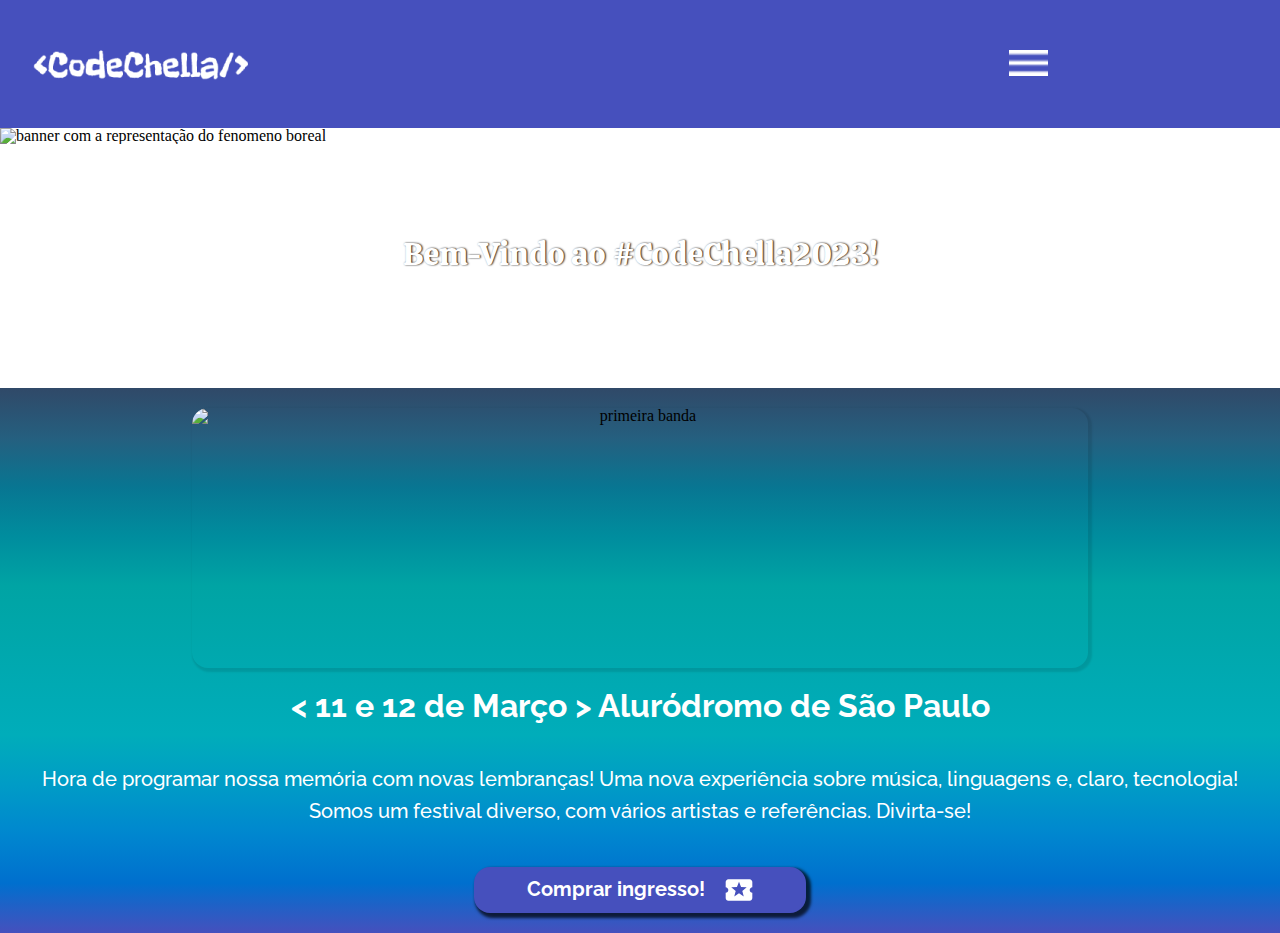
==== index.html @ ff34c848 "Challenge Front-End 7" ====
<!DOCTYPE html>
<html lang="pt-br">
<head>
   <meta charset="UTF-8">
   <meta http-equiv="X-UA-Compatible" content="IE=edge">
   <meta name="viewport" content="width=device-width, initial-scale=1.0">
   <link rel="stylesheet" href="/assents/css/reset.css">
   <link rel="stylesheet" href="/assents/css/styles.css">
   <link rel="preconnect" href="https://fonts.googleapis.com">
   <link rel="preconnect" href="https://fonts.gstatic.com" crossorigin>
   <link href="https://fonts.googleapis.com/css2?family=Calistoga&display=swap" rel="stylesheet">
   <link rel="preconnect" href="https://fonts.googleapis.com">
   <link rel="preconnect" href="https://fonts.gstatic.com" crossorigin>
   <link href="https://fonts.googleapis.com/css2?family=Raleway:wght@300;500;700&display=swap" rel="stylesheet">
   <title>CodeChella</title>
</head>
<body>
   <header class="cabecalho">
        <div class="container">
         <img src="/assents/img/Logo1 1.png" alt="Logo CodeChella" class="container__imagem">
            <input type="checkbox" id="menu" class="container__botao">
            <label for="menu" class="container__rotulo">
                <span class="cabecalho__menu-hamburguer container__imagem"></span>
            </label>
            <ul class="lista-menu">
                <li class="lista-menu__item">
                    <a href="#" class="lista-menu__link">A experiência</a>
                </li>
                <li class="lista-menu__item">
                    <a href="#" class="lista-menu__link">Mapa de setores</a>
                </li>
                <li class="lista-menu__item">
                    <a href="#" class="lista-menu__link">Informações</a>
                </li>
                <li class="lista-menu__item">
                    <a href="#" class="lista-menu__link">Ingresso</a>
                </li>
            </ul>
        </div>
   </header>
   <div class="banner">
      <img src="/assents/img/banner-boreal.jfif" alt="banner com a representação do fenomeno boreal" class="banner__boreal">
      <h1 class="banner__chamada">Bem-Vindo ao #CodeChella2023!</h1>
   </div>
   <div class="corpo">
        <section class="datas">
            <img src="/assents/img/primeira-banda.jfif" alt="primeira banda" class="primeira__banda">
            <h2 class="datas__evento">&lt 11 e 12 de Março &gt Aluródromo de São Paulo</h2>
            <p class="chamada__ingresso">Hora de programar nossa memória com novas lembranças! Uma nova experiência sobre música, 
                linguagens e, claro, tecnologia! Somos um festival diverso, com vários artistas e 
                referências. Divirta-se!
            </p>
            <div class="botao__ingresso">
                <a href="#" class="link__ingresso">Comprar ingresso!<img src="/assents/img/local_activity.svg" class="img__ingresso"></a>
            </div>
        </section>
   </div>
   
</body>
</html>
---- assents/css/styles.css ----
@import url("/assents/css/cabecalho.css");
@import url("/assents/css/banner.css");
@import url("/assents/css/datas.css");

:root{
   --roxo-boreal: #4650BD;
   --cor-texto: #FFFFFF;
   --fonte-titulo:'Calistoga';
   --fonte-corpo: 'Raleway';
   --hover-botao: #606ADA;
}

body{
   display: flex;
   flex-direction: column;
   width: 90vw;
}
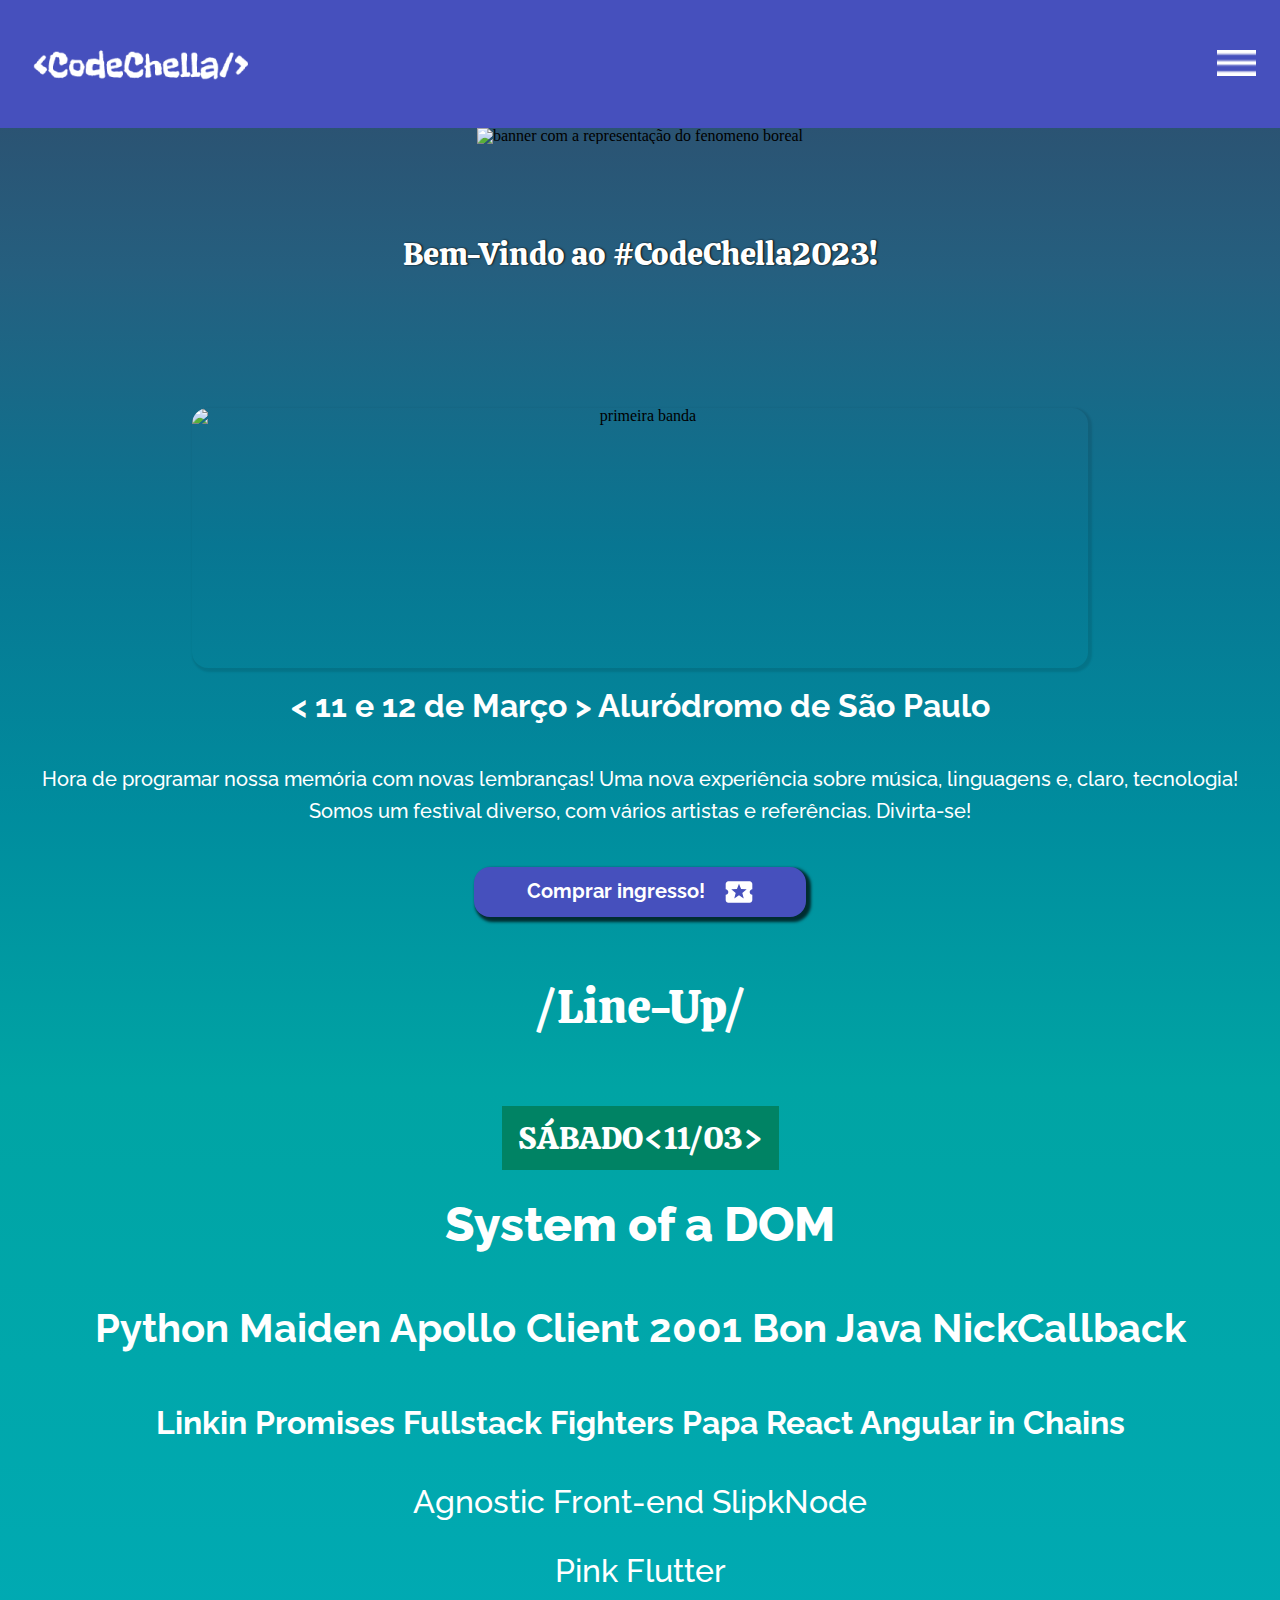
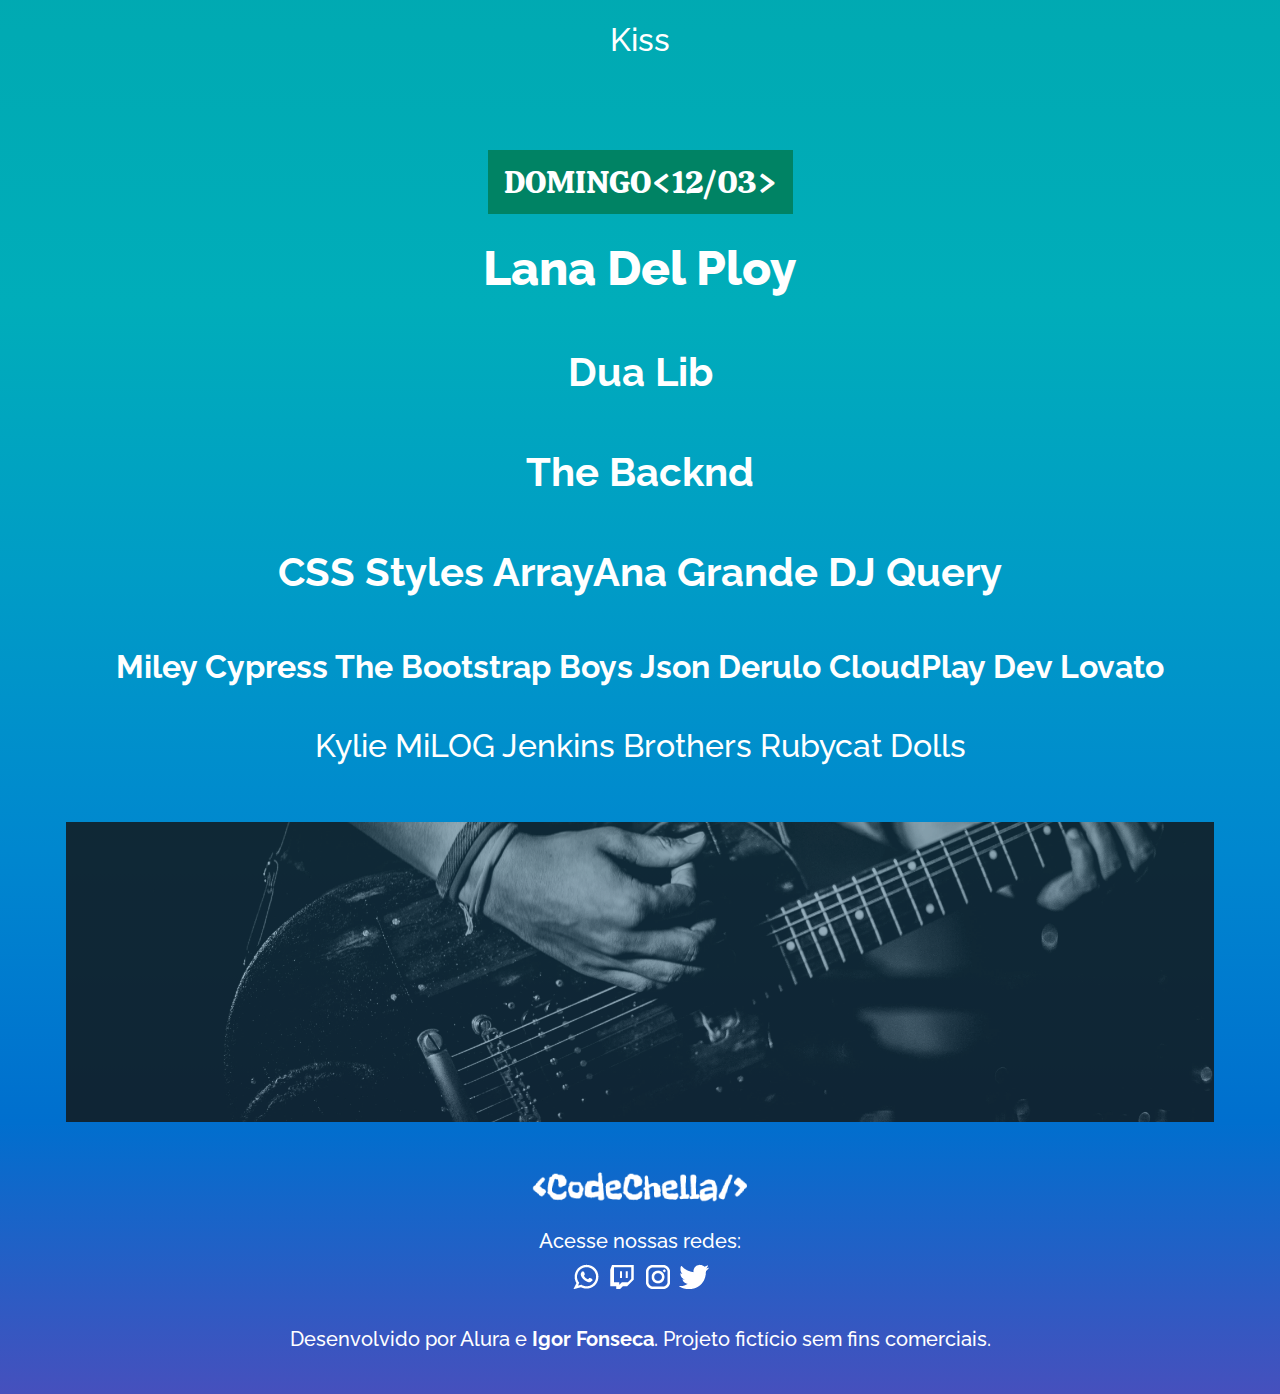
==== commit 90876944: "pagína principal mobile completa" ====
--- a/index.html
+++ b/index.html
@@ -42,7 +42,6 @@
       <img src="/assents/img/banner-boreal.jfif" alt="banner com a representação do fenomeno boreal" class="banner__boreal">
       <h1 class="banner__chamada">Bem-Vindo ao #CodeChella2023!</h1>
    </div>
-   <div class="corpo">
         <section class="datas">
             <img src="/assents/img/primeira-banda.jfif" alt="primeira banda" class="primeira__banda">
             <h2 class="datas__evento">&lt 11 e 12 de Março &gt Aluródromo de São Paulo</h2>
@@ -53,8 +52,60 @@
             <div class="botao__ingresso">
                 <a href="#" class="link__ingresso">Comprar ingresso!<img src="/assents/img/local_activity.svg" class="img__ingresso"></a>
             </div>
+            <div class="lineup">
+                <h2 class="lineup-datas">/Line-Up/</h2>
+                <h3 class="lineup-dia">sábado<11/03></h3>
+                <p class="lineup-banda-princpal">System of a DOM</p>
+                    <p class="lineup-bandas-secundarias">Python Maiden
+                    Apollo Client 2001
+                    Bon Java
+                    NickCallback
+                </P>
+                <p class="lineup-bandas-terceiras">Linkin Promises
+                    Fullstack Fighters
+                    Papa React
+                    Angular in Chains
+                </p>
+                <p class="lineup-bandas-quartas">Agnostic Front-end
+                    SlipkNode</p>
+                <p class="lineup-bandas-quartas">Pink Flutter</p>
+                <p class="lineup-bandas-quartas">Kiss</p>
+                <h3 class="lineup-dia">domingo<12/03></h3>
+                <p class="lineup-banda-princpal">Lana Del Ploy</p>
+                <p class="lineup-bandas-secundarias">Dua Lib</p>
+                <p class="lineup-bandas-secundarias">The Backnd</p>
+                <p class="lineup-bandas-secundarias">CSS Styles
+                    ArrayAna Grande
+                    DJ Query
+                </P>
+                <p class="lineup-bandas-terceiras">Miley Cypress
+                    The Bootstrap Boys
+                    Json Derulo
+                    CloudPlay
+                    Dev Lovato
+                </p>
+                <p class="lineup-bandas-quartas">Kylie MiLOG
+                    Jenkins Brothers
+                    Rubycat Dolls
+                </p>
+                <img src="/assents/img/banner_footer.jfif" alt="Musico tacando guitarra" class="imagem-footer">
+            </div>
         </section>
-   </div>
+        <footer class="rodape">
+            <div class="rodape__rede-socias">
+                <img src="/assents/img/Logo1 1.png" alt="Logo do evento" class="rodpe__logo">
+                <p class="rodape__chamada-redes">Acesse nossas redes:</p>
+                <div class="rodape__redes-logos">
+                    <a href="#" class="link__redes"><img class="rodape__img-redes" src="/assents/img/whasapp.png" alt="contato via whatsapp"></a>
+                    <a href="#" class="link__redes"><img class="rodape__img-redes" src="/assents/img/twitch.png" alt="contato via twitch"></a>
+                    <a href="#" class="link__redes"><img class="rodape__img-redes" src="/assents/img/intagram.png" alt="contato via instagram"></a>
+                    <a href="#" class="link__redes"><img class="rodape__img-redes" src="/assents/img/twitter.png" alt="contato via twitter"></a>
+                </div>
+                <div class="rodape__agradecimentos">
+                    <p class="rodape__desevolvido">Desenvolvido por Alura e <a href="#" class="link__desnvolvedor">Igor Fonseca</a>. Projeto fictício sem fins comerciais.</p>
+                </div>
+            </div>
+            </footer>
    
 </body>
 </html>--- a/assents/css/styles.css
+++ b/assents/css/styles.css
@@ -1,6 +1,7 @@
 @import url("/assents/css/cabecalho.css");
 @import url("/assents/css/banner.css");
 @import url("/assents/css/datas.css");
+@import url("/assents/css/footer.css");
 
 :root{
    --roxo-boreal: #4650BD;
@@ -8,10 +9,15 @@
    --fonte-titulo:'Calistoga';
    --fonte-corpo: 'Raleway';
    --hover-botao: #606ADA;
+   --verde-escuro: #008364;
+
 }
 
 body{
    display: flex;
    flex-direction: column;
-   width: 90vw;
+   text-align: center;
+   background-image: linear-gradient(to bottom, #304968, #255f7f, #087692, #008d9e, #00a4a4, #00a7ab, #00aab3, #00adba, #009cc6, #0087cf, #006fce, #4650bd);
+   width: 100%;
+   /*width: 90vw;*/ /*não é recomendado colocar width para body*/
 }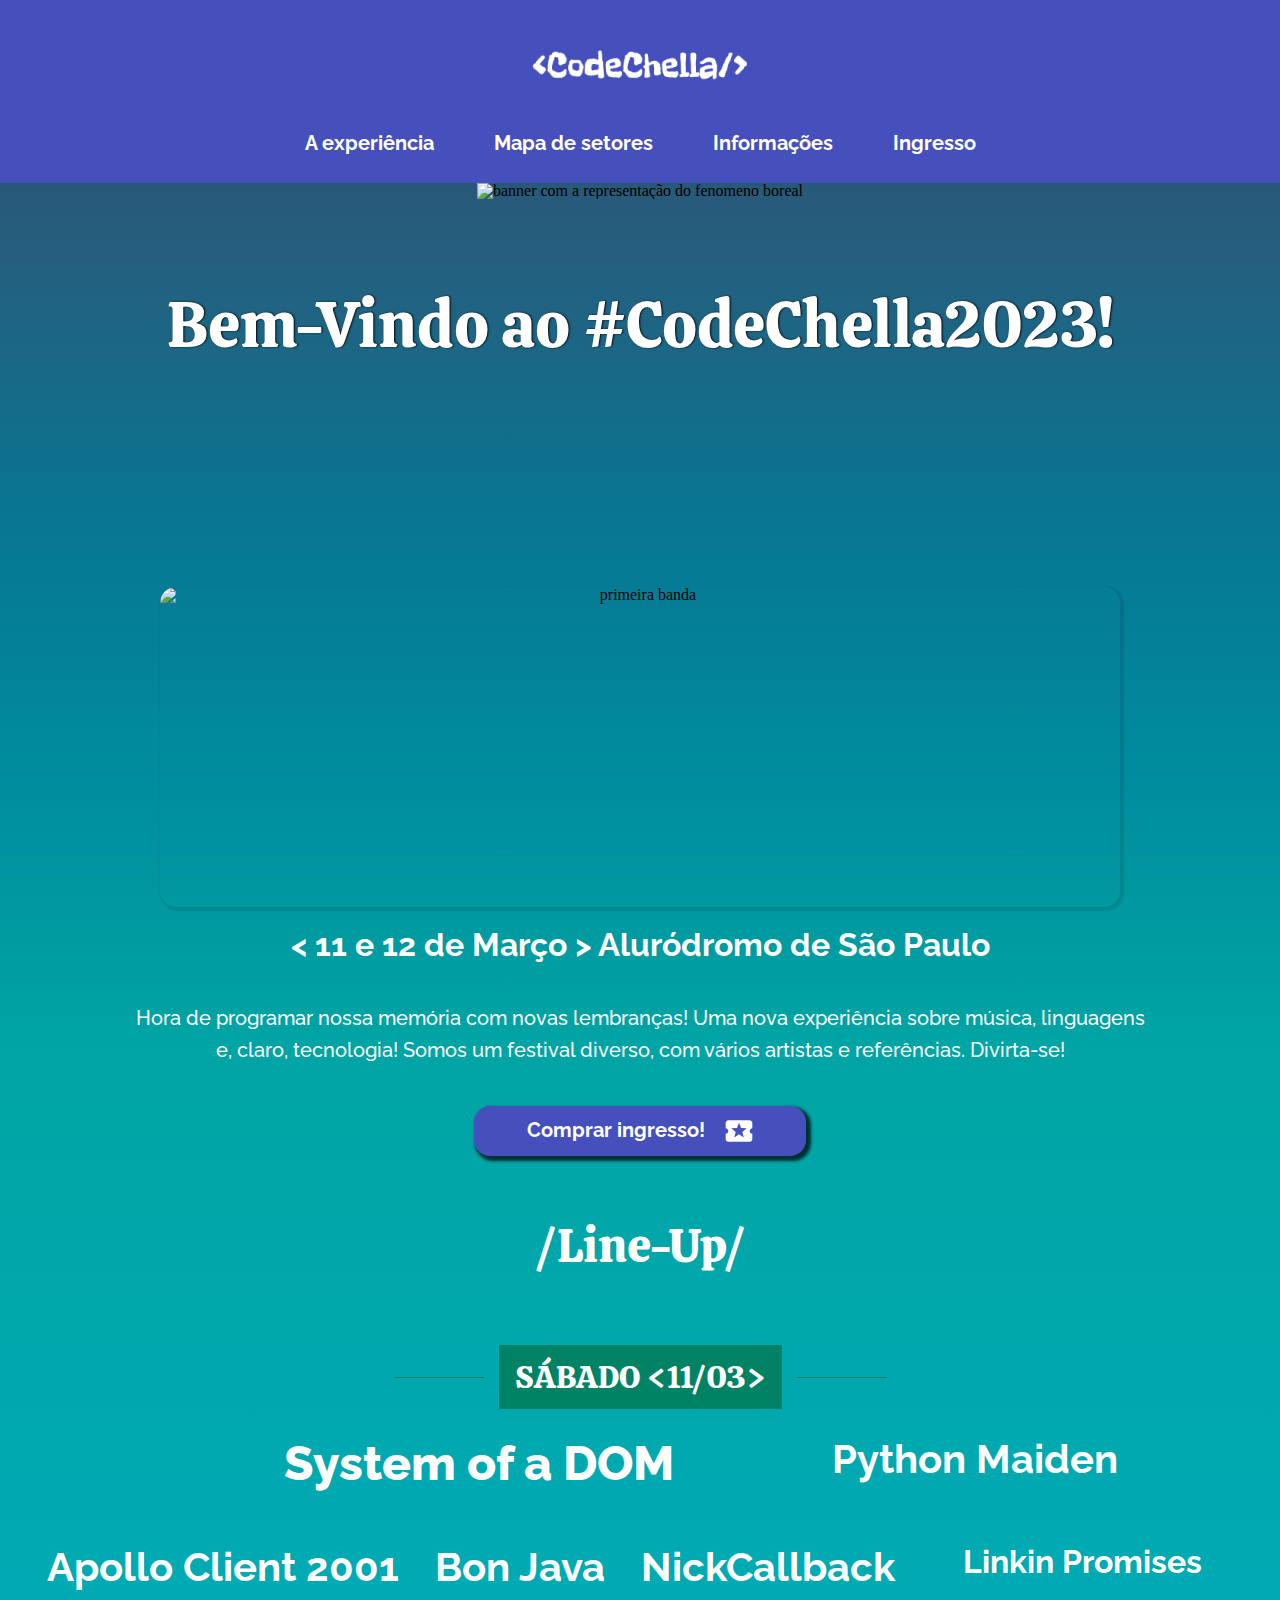
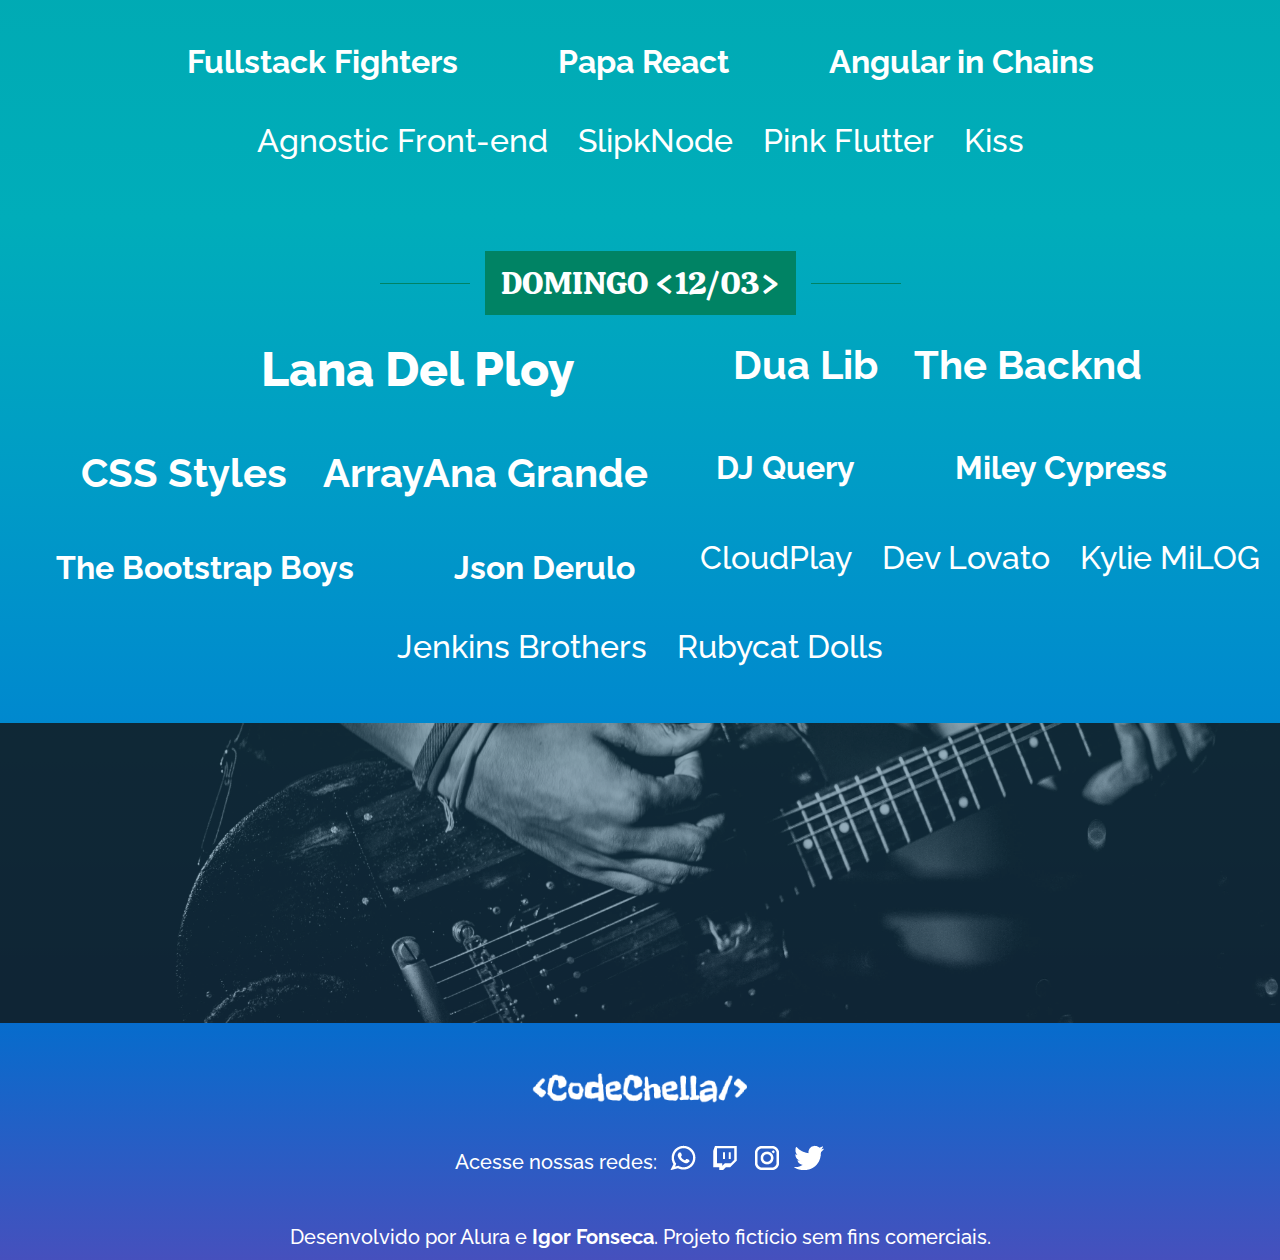
==== commit 1d2a5692: "pagína principal tablet feita" ====
--- a/index.html
+++ b/index.html
@@ -37,6 +37,21 @@
                 </li>
             </ul>
         </div>
+               <ul class="lista-menu-tablet-desktop">
+                   <li class="lista-menu__item-TD">
+                       <a href="#" class="lista-menu__link-TD">A experiência</a>
+                   </li>
+                   <li class="lista-menu__item-TD">
+                       <a href="#" class="lista-menu__link-TD">Mapa de setores</a>
+                   </li>
+                   <li class="lista-menu__item-TD">
+                       <a href="#" class="lista-menu__link-TD">Informações</a>
+                   </li>
+                   <li class="lista-menu__item-TD">
+                       <a href="#" class="lista-menu__link-TD">Ingresso</a>
+                   </li>
+               </ul>
+           </div>
    </header>
    <div class="banner">
       <img src="/assents/img/banner-boreal.jfif" alt="banner com a representação do fenomeno boreal" class="banner__boreal">
@@ -54,8 +69,27 @@
             </div>
             <div class="lineup">
                 <h2 class="lineup-datas">/Line-Up/</h2>
-                <h3 class="lineup-dia">sábado<11/03></h3>
-                <p class="lineup-banda-princpal">System of a DOM</p>
+                <div class="linhas">
+                    <span class="linha-esquerda"></span>
+                    <h3 class="lineup-dia">sábado <11/03></h3>
+                    <span class="linha-direita"></span>
+                </div>
+                <ul class="lineup-bandas">
+                    <li class="lineup-banda-princpal principal-TD">System of a DOM</li>
+                    <li class="lineup-bandas-secundarias">Python Maiden</li>
+                    <li class="lineup-bandas-secundarias">Apollo Client 2001</li>
+                    <li class="lineup-bandas-secundarias">Bon Java</li>
+                    <li class="lineup-bandas-secundarias"> NickCallback</li>
+                    <li class="lineup-bandas-terceiras"> Linkin Promises</li>
+                    <li class="lineup-bandas-terceiras"> Fullstack Fighters</li>
+                    <li class="lineup-bandas-terceiras"> Papa React</li>
+                    <li class="lineup-bandas-terceiras"> Angular in Chains</li>
+                    <li class="lineup-bandas-quartas"> Agnostic Front-end</li>
+                    <li class="lineup-bandas-quartas"> SlipkNode</li>
+                    <li class="lineup-bandas-quartas"> Pink Flutter</li>
+                    <li class="lineup-bandas-quartas"> Kiss</li>
+                </ul>
+                <!--<p class="lineup-banda-princpal">System of a DOM</p>
                     <p class="lineup-bandas-secundarias">Python Maiden
                     Apollo Client 2001
                     Bon Java
@@ -69,14 +103,31 @@
                 <p class="lineup-bandas-quartas">Agnostic Front-end
                     SlipkNode</p>
                 <p class="lineup-bandas-quartas">Pink Flutter</p>
-                <p class="lineup-bandas-quartas">Kiss</p>
-                <h3 class="lineup-dia">domingo<12/03></h3>
-                <p class="lineup-banda-princpal">Lana Del Ploy</p>
-                <p class="lineup-bandas-secundarias">Dua Lib</p>
-                <p class="lineup-bandas-secundarias">The Backnd</p>
-                <p class="lineup-bandas-secundarias">CSS Styles
-                    ArrayAna Grande
-                    DJ Query
+                <p class="lineup-bandas-quartas">Kiss</p>-->
+                <div class="linhas">
+                    <span class="linha-esquerda"></span>
+                    <h3 class="lineup-dia">domingo <12/03></h3>
+                    <span class="linha-direita"></span>
+                </div>
+                <ul class="lineup-bandas">
+                    <li class="lineup-banda-princpal principal-TD">Lana Del Ploy</li>
+                    <li class="lineup-bandas-secundarias">Dua Lib</li>
+                    <li class="lineup-bandas-secundarias">The Backnd</li>
+                    <li class="lineup-bandas-secundarias">CSS Styles</li>
+                    <li class="lineup-bandas-secundarias">ArrayAna Grande</li>
+                    <li class="lineup-bandas-terceiras">DJ Query</li>
+                    <li class="lineup-bandas-terceiras">Miley Cypress</li>
+                    <li class="lineup-bandas-terceiras">The Bootstrap Boys</li>
+                    <li class="lineup-bandas-terceiras">Json Derulo</li>
+                    <li class="lineup-bandas-quartas">CloudPlay</li>
+                    <li class="lineup-bandas-quartas">Dev Lovato</li>
+                    <li class="lineup-bandas-quartas">Kylie MiLOG</li>
+                    <li class="lineup-bandas-quartas">Jenkins Brothers</li>
+                    <li class="lineup-bandas-quartas">Rubycat Dolls</li>
+                </ul>
+                <!--<p class="lineup-banda-princpal">Lana Del Ploy</p>
+                <p class="lineup-bandas-secundarias">Dua Lib  The Backnd  
+                CSS Styles  ArrayAna Grande  DJ Query
                 </P>
                 <p class="lineup-bandas-terceiras">Miley Cypress
                     The Bootstrap Boys
@@ -87,23 +138,23 @@
                 <p class="lineup-bandas-quartas">Kylie MiLOG
                     Jenkins Brothers
                     Rubycat Dolls
-                </p>
+                </p>-->
                 <img src="/assents/img/banner_footer.jfif" alt="Musico tacando guitarra" class="imagem-footer">
             </div>
         </section>
         <footer class="rodape">
             <div class="rodape__rede-socias">
                 <img src="/assents/img/Logo1 1.png" alt="Logo do evento" class="rodpe__logo">
-                <p class="rodape__chamada-redes">Acesse nossas redes:</p>
                 <div class="rodape__redes-logos">
+                    <p class="rodape__chamada-redes">Acesse nossas redes:</p>
                     <a href="#" class="link__redes"><img class="rodape__img-redes" src="/assents/img/whasapp.png" alt="contato via whatsapp"></a>
                     <a href="#" class="link__redes"><img class="rodape__img-redes" src="/assents/img/twitch.png" alt="contato via twitch"></a>
                     <a href="#" class="link__redes"><img class="rodape__img-redes" src="/assents/img/intagram.png" alt="contato via instagram"></a>
                     <a href="#" class="link__redes"><img class="rodape__img-redes" src="/assents/img/twitter.png" alt="contato via twitter"></a>
                 </div>
-                <div class="rodape__agradecimentos">
-                    <p class="rodape__desevolvido">Desenvolvido por Alura e <a href="#" class="link__desnvolvedor">Igor Fonseca</a>. Projeto fictício sem fins comerciais.</p>
-                </div>
+            </div>
+            <div class="rodape__agradecimentos">
+                <p class="rodape__desevolvido">Desenvolvido por Alura e <a href="#" class="link__desnvolvedor">Igor Fonseca</a>. Projeto fictício sem fins comerciais.</p>
             </div>
             </footer>
    
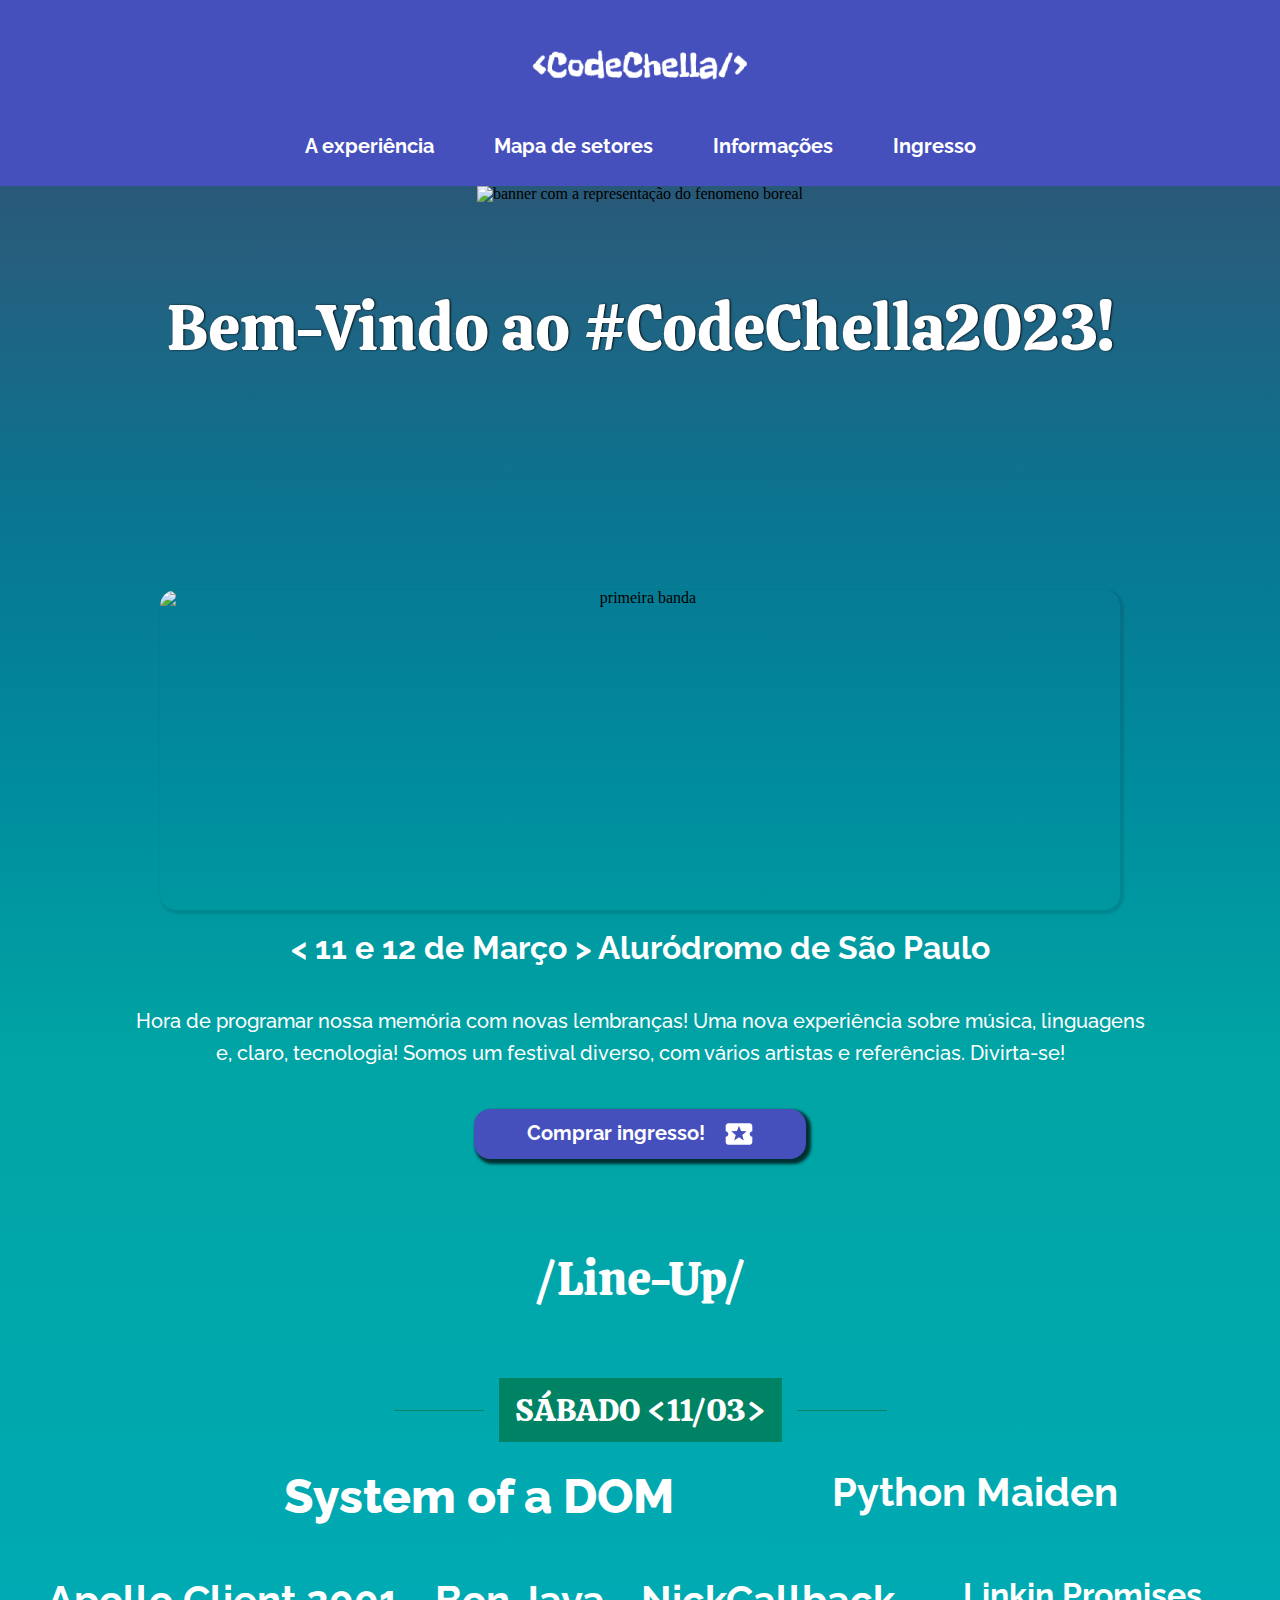
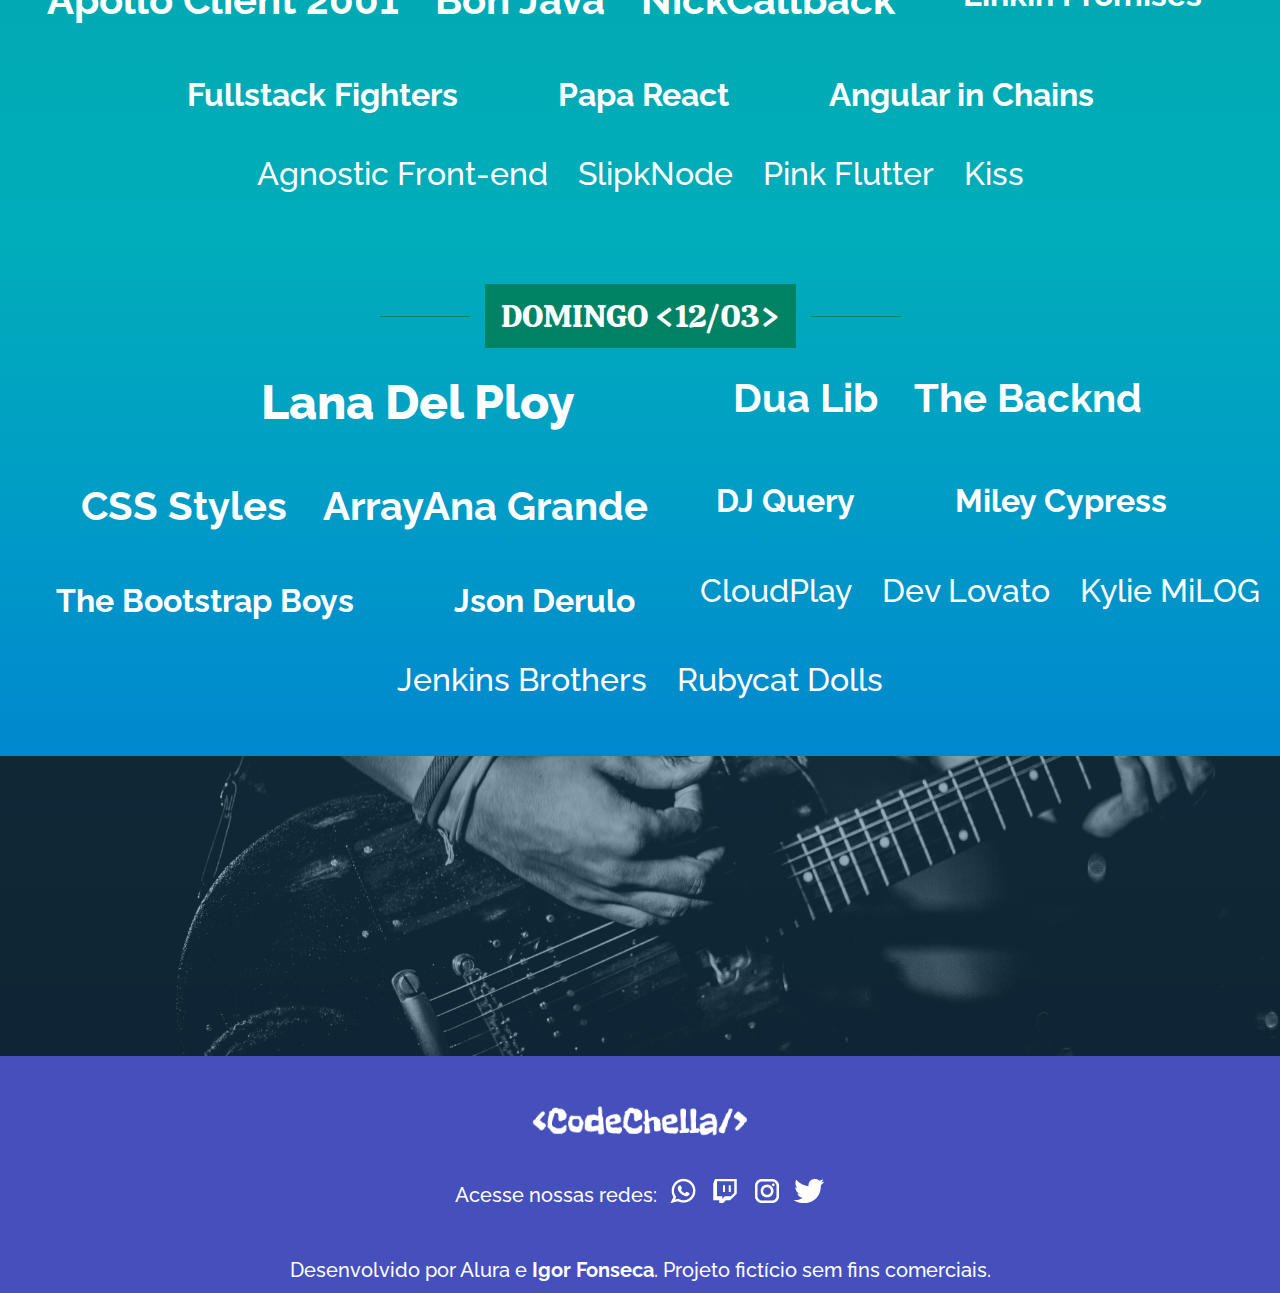
==== commit 8c6db792: "Semana 1 concluída, faltando apenas alguns reajustes da parte responsiva." ====
--- a/index.html
+++ b/index.html
@@ -17,17 +17,17 @@
 <body>
    <header class="cabecalho">
         <div class="container">
-         <img src="/assents/img/Logo1 1.png" alt="Logo CodeChella" class="container__imagem">
+            <a href="/#"><img src="/assents/img/Logo1 1.png" alt="Logo CodeChella" class="container__imagem"></a>
             <input type="checkbox" id="menu" class="container__botao">
             <label for="menu" class="container__rotulo">
                 <span class="cabecalho__menu-hamburguer container__imagem"></span>
             </label>
             <ul class="lista-menu">
                 <li class="lista-menu__item">
-                    <a href="#" class="lista-menu__link">A experiência</a>
+                    <a href="/assents/pages/experiencia.html" class="lista-menu__link">A experiência</a>
                 </li>
                 <li class="lista-menu__item">
-                    <a href="#" class="lista-menu__link">Mapa de setores</a>
+                    <a href="/assents/pages/setores.html" class="lista-menu__link">Mapa de setores</a>
                 </li>
                 <li class="lista-menu__item">
                     <a href="#" class="lista-menu__link">Informações</a>
@@ -39,10 +39,10 @@
         </div>
                <ul class="lista-menu-tablet-desktop">
                    <li class="lista-menu__item-TD">
-                       <a href="#" class="lista-menu__link-TD">A experiência</a>
+                       <a href="/assents/pages/experiencia.html" class="lista-menu__link-TD">A experiência</a>
                    </li>
                    <li class="lista-menu__item-TD">
-                       <a href="#" class="lista-menu__link-TD">Mapa de setores</a>
+                       <a href="/assents/pages/setores.html" class="lista-menu__link-TD">Mapa de setores</a>
                    </li>
                    <li class="lista-menu__item-TD">
                        <a href="#" class="lista-menu__link-TD">Informações</a>
@@ -58,14 +58,18 @@
       <h1 class="banner__chamada">Bem-Vindo ao #CodeChella2023!</h1>
    </div>
         <section class="datas">
-            <img src="/assents/img/primeira-banda.jfif" alt="primeira banda" class="primeira__banda">
-            <h2 class="datas__evento">&lt 11 e 12 de Março &gt Aluródromo de São Paulo</h2>
-            <p class="chamada__ingresso">Hora de programar nossa memória com novas lembranças! Uma nova experiência sobre música, 
-                linguagens e, claro, tecnologia! Somos um festival diverso, com vários artistas e 
-                referências. Divirta-se!
-            </p>
-            <div class="botao__ingresso">
-                <a href="#" class="link__ingresso">Comprar ingresso!<img src="/assents/img/local_activity.svg" class="img__ingresso"></a>
+            <div class="comprar__ingresso">
+                <img src="/assents/img/primeira-banda.jfif" alt="primeira banda" class="primeira__banda">
+                <div class="bloco__comprar-ingresso-D">
+                    <h2 class="datas__evento">&lt 11 e 12 de Março &gt Aluródromo de São Paulo</h2>
+                    <p class="chamada__ingresso">Hora de programar nossa memória com novas lembranças! Uma nova experiência sobre música, 
+                        linguagens e, claro, tecnologia! Somos um festival diverso, com vários artistas e 
+                        referências. Divirta-se!
+                    </p>
+                    <div class="botao__ingresso">
+                        <a href="#" class="link__ingresso">Comprar ingresso!<img src="/assents/img/local_activity.svg" class="img__ingresso"></a>
+                    </div>
+                </div>
             </div>
             <div class="lineup">
                 <h2 class="lineup-datas">/Line-Up/</h2>
@@ -111,7 +115,7 @@
                 </div>
                 <ul class="lineup-bandas">
                     <li class="lineup-banda-princpal principal-TD">Lana Del Ploy</li>
-                    <li class="lineup-bandas-secundarias">Dua Lib</li>
+                    <li class="lineup-bandas-secundarias duaLib">Dua Lib</li>
                     <li class="lineup-bandas-secundarias">The Backnd</li>
                     <li class="lineup-bandas-secundarias">CSS Styles</li>
                     <li class="lineup-bandas-secundarias">ArrayAna Grande</li>
@@ -154,7 +158,7 @@
                 </div>
             </div>
             <div class="rodape__agradecimentos">
-                <p class="rodape__desevolvido">Desenvolvido por Alura e <a href="#" class="link__desnvolvedor">Igor Fonseca</a>. Projeto fictício sem fins comerciais.</p>
+                <p class="rodape__desevolvido">Desenvolvido por Alura e <a href="https://github.com/IgorKibb" target="_blank" class="link__desnvolvedor">Igor Fonseca</a>. Projeto fictício sem fins comerciais.</p>
             </div>
             </footer>
    
--- a/assents/css/styles.css
+++ b/assents/css/styles.css
@@ -1,7 +1,16 @@
-@import url("/assents/css/cabecalho.css");
-@import url("/assents/css/banner.css");
-@import url("/assents/css/datas.css");
-@import url("/assents/css/footer.css");
+/*roots*/
+@import url("/assents/css/roots/cabecalho.css");
+@import url("/assents/css/roots/banner.css");
+@import url("/assents/css/roots/footer.css");
+
+/*paginaPrincipal*/
+@import url("/assents/css/paginaPrincipal/datas.css");
+
+/*aExperiencia*/
+@import url("/assents/css/aExperiencia/descricao.css");
+
+/*setores*/
+@import url("/assents/css/setores/setores.css");
 
 :root{
    --roxo-boreal: #4650BD;
